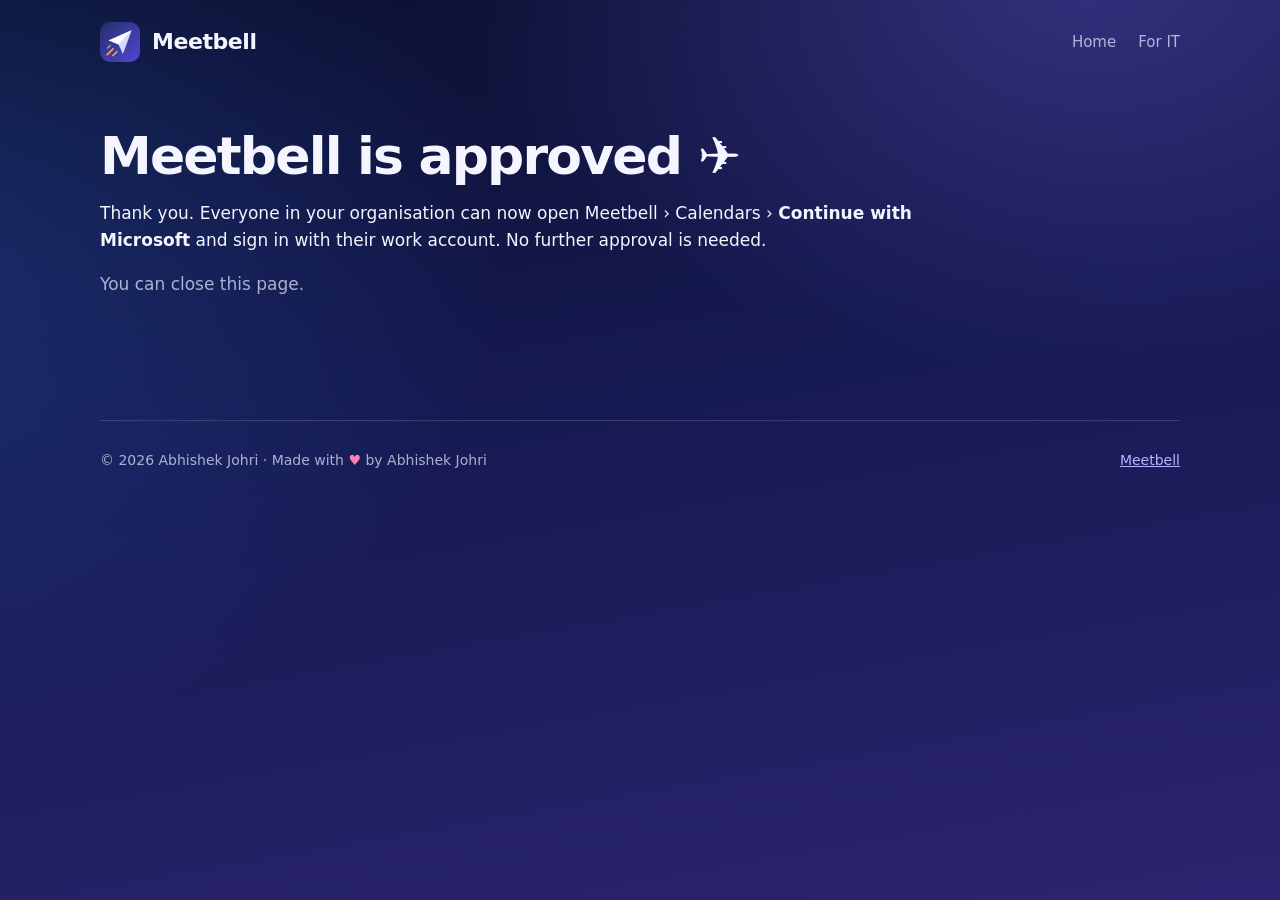
==== approved.html @ 55d642f1 "For IT and Approved pages (admin consent for Microsoft 365)" ====
<!doctype html>
<html lang="en">
  <head>
    <meta charset="utf-8" />
    <meta name="viewport" content="width=device-width, initial-scale=1" />
    <title>Meetbell approved</title>
    <meta name="description" content="Meetbell has been approved for your organisation." />
    <link rel="icon" href="img/favicon.png" />
    <link rel="stylesheet" href="style.css" />
  </head>
  <body>
    <div class="wrap">
      <header class="top">
        <a class="brand" href="./"><img src="img/icon.png" alt="" />Meetbell</a>
        <nav><a href="./">Home</a><a href="for-it.html">For IT</a></nav>
      </header>

      <main class="doc">
        <h1 id="title">Meetbell is approved ✈</h1>
        <p id="text">
          Thank you. Everyone in your organisation can now open Meetbell › Calendars › <strong>Continue with
          Microsoft</strong> and sign in with their work account. No further approval is needed.
        </p>
        <p class="muted">You can close this page.</p>
      </main>

      <footer>
        <div class="row">
          <span>© 2026 Abhishek Johri · Made with <span class="heart">♥</span> by Abhishek Johri</span>
          <span><a href="./">Meetbell</a></span>
        </div>
      </footer>
    </div>
    <script>
      // Microsoft returns ?admin_consent=True on success, or ?error=… if the approval was cancelled or failed.
      const q = new URLSearchParams(location.search);
      if (q.get('error')) {
        document.getElementById('title').textContent = 'Meetbell was not approved';
        document.getElementById('text').textContent =
          'The approval was cancelled or didn’t complete' +
          (q.get('error_description') ? ': ' + q.get('error_description') : '.') +
          ' You can try again with the same link, signed in as an administrator.';
      }
    </script>
  </body>
</html>
---- style.css ----
:root {
  --ink: #0b1030;
  --text: #f4f5ff;
  --muted: rgba(230, 233, 255, 0.72);
  --line: rgba(255, 255, 255, 0.14);
  --glass: rgba(255, 255, 255, 0.06);
  --accent: #8f86ff;
  --hi: linear-gradient(92deg, #c9beff, #8fc8ff);
}
* {
  box-sizing: border-box;
}
html {
  background: var(--ink);
}
body {
  margin: 0;
  color: var(--text);
  font: 17px/1.6 "Segoe UI", system-ui, -apple-system, "Helvetica Neue", Arial, sans-serif;
  background:
    radial-gradient(900px 600px at 85% -5%, rgba(124, 107, 255, 0.35), transparent 70%),
    radial-gradient(900px 700px at -10% 30%, rgba(56, 132, 255, 0.22), transparent 70%),
    linear-gradient(170deg, #0b1030 0%, #161a52 45%, #2c2470 100%);
  background-attachment: fixed;
  min-height: 100vh;
}
a {
  color: #b9b2ff;
}
.wrap {
  width: min(1080px, 100% - 32px);
  margin: 0 auto;
}
header.top {
  display: flex;
  align-items: center;
  justify-content: space-between;
  padding: 22px 0;
}
.brand {
  display: flex;
  align-items: center;
  gap: 12px;
  color: var(--text);
  text-decoration: none;
  font-weight: 800;
  font-size: 22px;
  letter-spacing: -0.02em;
}
.brand img {
  width: 40px;
  height: 40px;
  border-radius: 10px;
}
nav a {
  color: var(--muted);
  text-decoration: none;
  margin-inline-start: 22px;
  font-size: 15px;
}
nav a:hover {
  color: var(--text);
}
.hero {
  text-align: center;
  padding: 56px 0 28px;
}
.hero .icon {
  width: 112px;
  height: 112px;
  border-radius: 26px;
  box-shadow: 0 20px 60px rgba(124, 107, 255, 0.45);
}
h1 {
  margin: 22px 0 6px;
  font-size: clamp(42px, 8vw, 76px);
  line-height: 1.02;
  letter-spacing: -0.035em;
  font-weight: 900;
}
.hi {
  background: var(--hi);
  -webkit-background-clip: text;
  background-clip: text;
  color: transparent;
}
.lead {
  max-width: 680px;
  margin: 14px auto 0;
  color: var(--muted);
  font-size: 20px;
}
.pill {
  display: inline-block;
  margin-top: 28px;
  padding: 13px 28px;
  border-radius: 999px;
  background: #fff;
  color: #1b1f5e;
  font-weight: 800;
  text-decoration: none;
  box-shadow: 0 14px 40px rgba(124, 107, 255, 0.5);
}
.shot {
  margin: 44px auto 0;
  border-radius: 22px;
  overflow: hidden;
  border: 1px solid var(--line);
  box-shadow: 0 40px 100px rgba(0, 0, 0, 0.5);
}
.shot img,
.gallery img {
  display: block;
  width: 100%;
  height: auto;
}
section {
  padding: 56px 0 8px;
}
h2 {
  font-size: clamp(28px, 4.5vw, 40px);
  letter-spacing: -0.02em;
  margin: 0 0 18px;
}
.grid {
  display: grid;
  grid-template-columns: repeat(auto-fit, minmax(300px, 1fr));
  gap: 16px;
}
.card {
  padding: 20px 22px;
  border-radius: 18px;
  background: var(--glass);
  border: 1px solid var(--line);
}
.card h3 {
  margin: 0 0 6px;
  font-size: 18px;
}
.card p {
  margin: 0;
  color: var(--muted);
  font-size: 15.5px;
}
.gallery {
  display: grid;
  grid-template-columns: repeat(auto-fit, minmax(300px, 1fr));
  gap: 16px;
}
.gallery figure {
  margin: 0;
  border-radius: 16px;
  overflow: hidden;
  border: 1px solid var(--line);
  background: var(--glass);
}
.gallery figcaption {
  padding: 10px 14px 12px;
  color: var(--muted);
  font-size: 14.5px;
}
.doc {
  max-width: 820px;
  padding: 24px 0 40px;
}
.doc h1 {
  font-size: clamp(34px, 6vw, 52px);
}
.doc h2 {
  font-size: 24px;
  margin-top: 36px;
}
.doc table {
  width: 100%;
  border-collapse: collapse;
  font-size: 15px;
}
.doc th,
.doc td {
  text-align: start;
  vertical-align: top;
  padding: 10px 12px;
  border-bottom: 1px solid var(--line);
}
.doc th {
  color: var(--muted);
  font-weight: 600;
}
.table {
  overflow-x: auto;
}
.muted {
  color: var(--muted);
}
footer {
  margin-top: 64px;
  padding: 28px 0 40px;
  border-top: 1px solid var(--line);
  color: var(--muted);
  font-size: 14px;
}
footer .row {
  display: flex;
  flex-wrap: wrap;
  gap: 8px 22px;
  justify-content: space-between;
}
.heart {
  color: #ff7eb3;
}
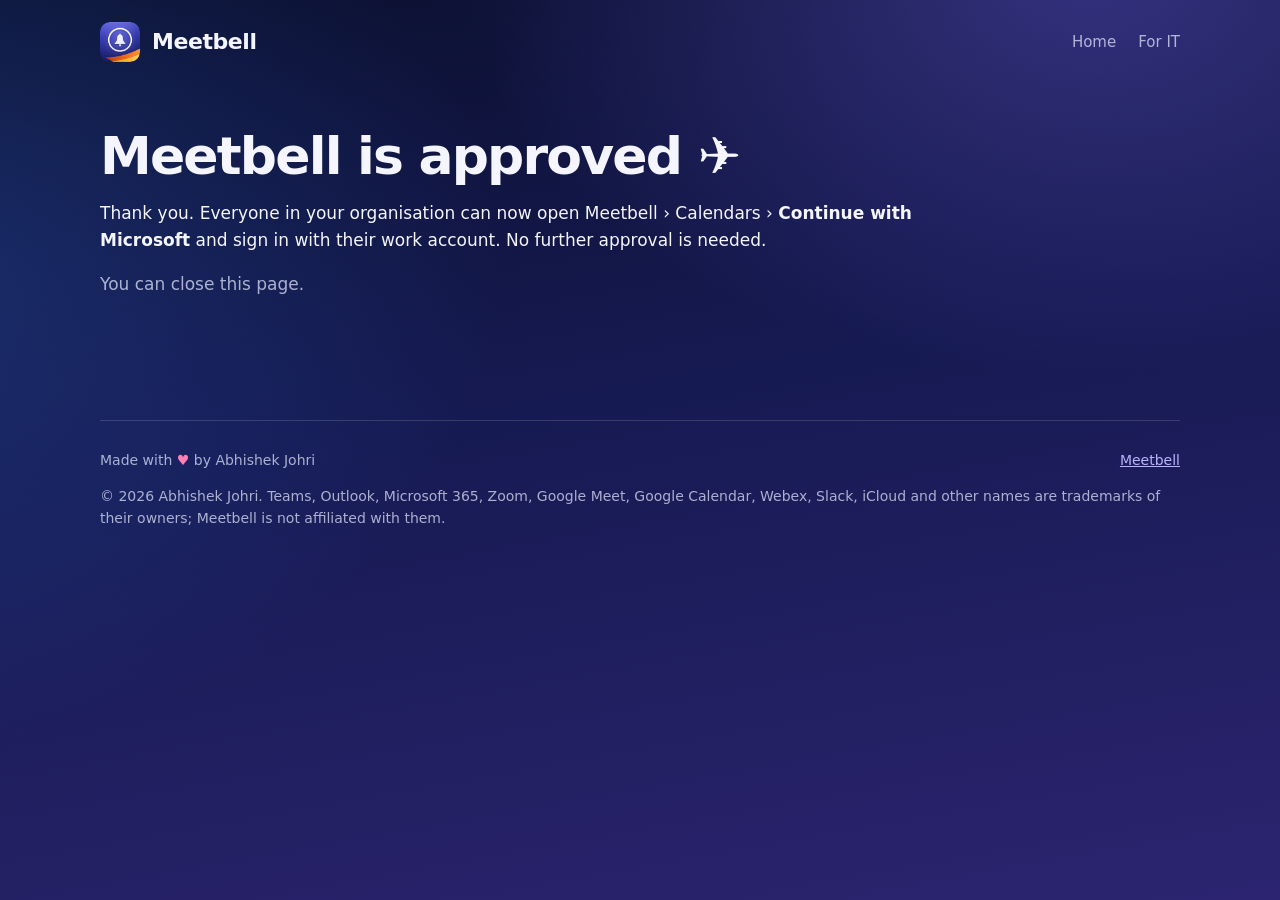
==== commit c76bbb5e: "1.1 site: the bell logo and 1.1 pictures, link previews, the Google data note, a quarter-hourly demo" ====
--- a/approved.html
+++ b/approved.html
@@ -26,9 +26,10 @@
 
       <footer>
         <div class="row">
-          <span>© 2026 Abhishek Johri · Made with <span class="heart">♥</span> by Abhishek Johri</span>
+          <span>Made with <span class="heart">♥</span> by Abhishek Johri</span>
           <span><a href="./">Meetbell</a></span>
         </div>
+        <p>© 2026 Abhishek Johri. Teams, Outlook, Microsoft 365, Zoom, Google Meet, Google Calendar, Webex, Slack, iCloud and other names are trademarks of their owners; Meetbell is not affiliated with them.</p>
       </footer>
     </div>
     <script>
--- a/style.css
+++ b/style.css
@@ -101,6 +101,17 @@
   text-decoration: none;
   box-shadow: 0 14px 40px rgba(124, 107, 255, 0.5);
 }
+.pill:hover {
+  box-shadow: 0 16px 48px rgba(124, 107, 255, 0.7);
+}
+.pill:focus-visible {
+  outline: 3px solid #b9b2ff;
+  outline-offset: 4px;
+}
+.small {
+  margin-top: 10px;
+  font-size: 14px;
+}
 .shot {
   margin: 44px auto 0;
   border-radius: 22px;
